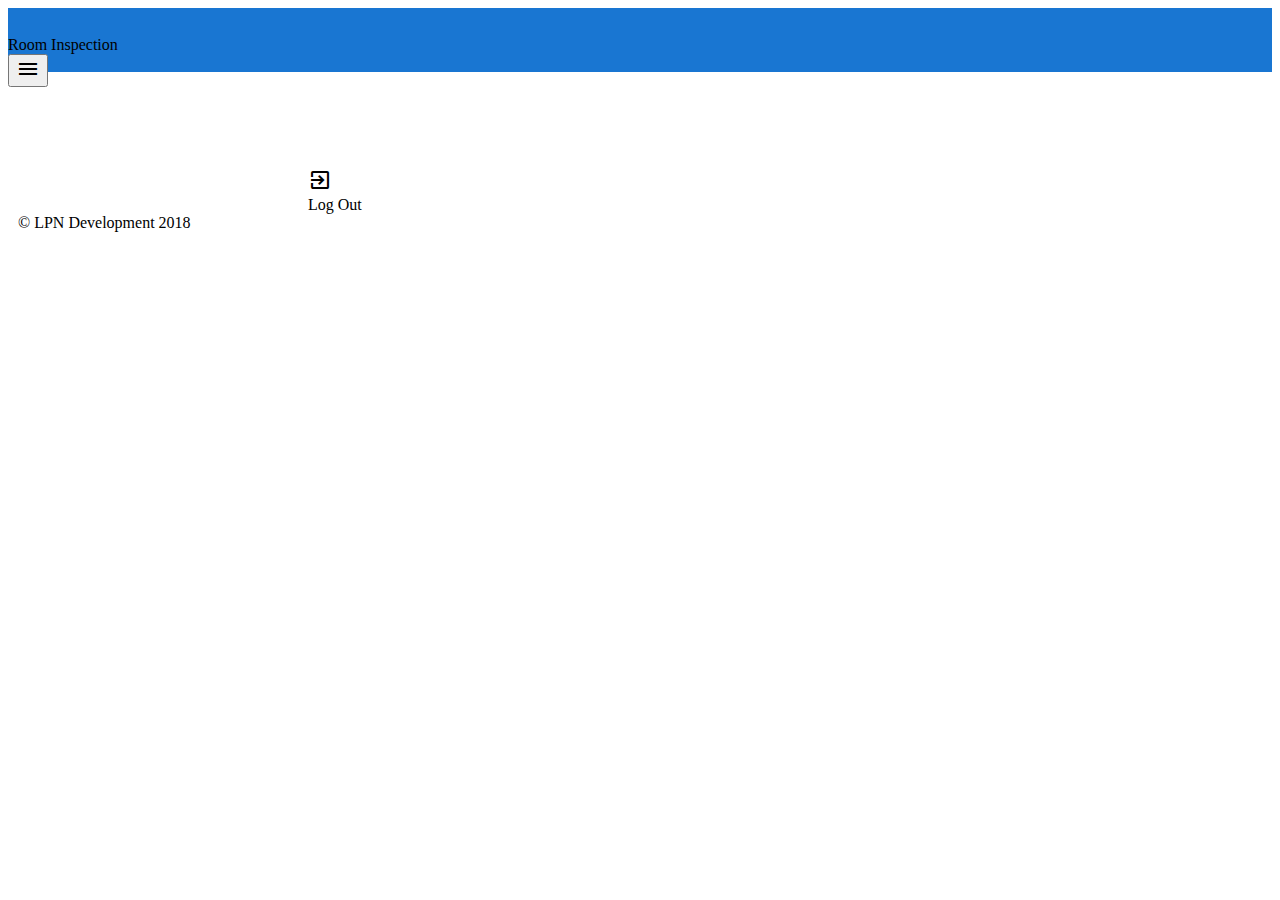
==== docs/index.html @ 7e737fa7 "s" ====
<!DOCTYPE html><html lang=en><head><meta charset=utf-8><meta http-equiv=X-UA-Compatible content="IE=edge"><meta name=viewport content="width=device-width,initial-scale=1"><!--[if IE]><link rel="icon" href="/favicon.ico"><![endif]--><link href="https://fonts.googleapis.com/css?family=Roboto:100:300,400,500,700,900|Material+Icons" rel=stylesheet><title>room-inspection</title><link href=js/about.5f7d6f63.js rel=prefetch><link href=/css/app.547b115f.css rel=preload as=style><link href=/css/chunk-vendors.bd48805f.css rel=preload as=style><link href=js/app.cf4e1e9e.js rel=preload as=script><link href=js/chunk-vendors.67952a44.js rel=preload as=script><link href=/css/chunk-vendors.bd48805f.css rel=stylesheet><link href=/css/app.547b115f.css rel=stylesheet><link rel=icon type=image/png sizes=32x32 href=/img/icons/favicon-32x32.png><link rel=icon type=image/png sizes=16x16 href=/img/icons/favicon-16x16.png><link rel=manifest href=/manifest.json><meta name=theme-color content=#4DBA87><meta name=apple-mobile-web-app-capable content=no><meta name=apple-mobile-web-app-status-bar-style content=default><meta name=apple-mobile-web-app-title content=room-inspection><link rel=apple-touch-icon href=/img/icons/apple-touch-icon-152x152.png><link rel=mask-icon href=/img/icons/safari-pinned-tab.svg color=#4DBA87><meta name=msapplication-TileImage content=/img/icons/msapplication-icon-144x144.png><meta name=msapplication-TileColor content=#000000></head><body><noscript><strong>We're sorry but room-inspection doesn't work properly without JavaScript enabled. Please enable it to continue.</strong></noscript><div id=app></div><script src=js/chunk-vendors.67952a44.js></script><script src=js/app.cf4e1e9e.js></script></body></html>
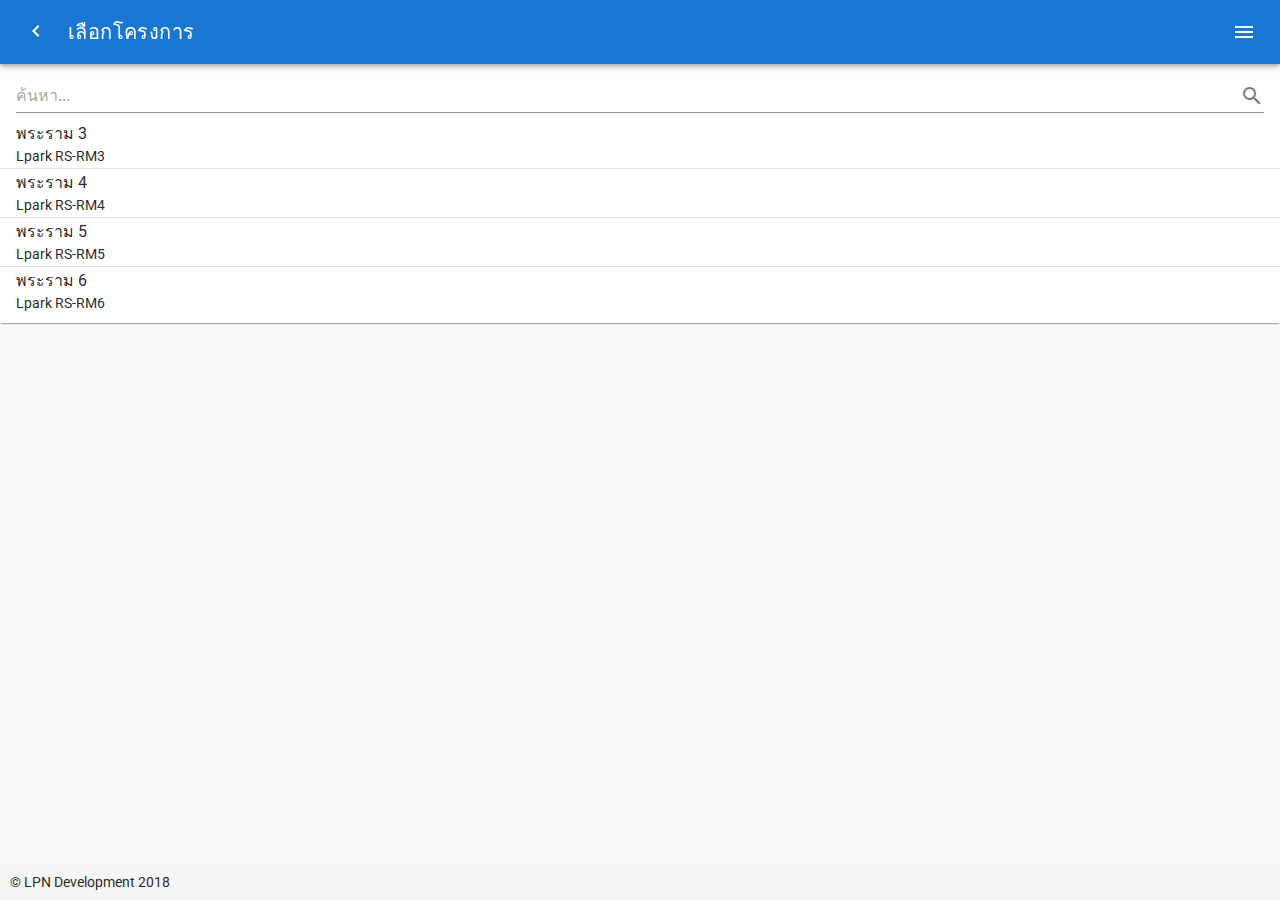
==== commit 759ae6bb: "Updates" ====
--- a/docs/index.html
+++ b/docs/index.html
@@ -1 +1 @@
-<!DOCTYPE html><html lang=en><head><meta charset=utf-8><meta http-equiv=X-UA-Compatible content="IE=edge"><meta name=viewport content="width=device-width,initial-scale=1"><!--[if IE]><link rel="icon" href="/favicon.ico"><![endif]--><link href="https://fonts.googleapis.com/css?family=Roboto:100:300,400,500,700,900|Material+Icons" rel=stylesheet><title>room-inspection</title><link href=js/about.5f7d6f63.js rel=prefetch><link href=/css/app.547b115f.css rel=preload as=style><link href=/css/chunk-vendors.bd48805f.css rel=preload as=style><link href=js/app.cf4e1e9e.js rel=preload as=script><link href=js/chunk-vendors.67952a44.js rel=preload as=script><link href=/css/chunk-vendors.bd48805f.css rel=stylesheet><link href=/css/app.547b115f.css rel=stylesheet><link rel=icon type=image/png sizes=32x32 href=/img/icons/favicon-32x32.png><link rel=icon type=image/png sizes=16x16 href=/img/icons/favicon-16x16.png><link rel=manifest href=/manifest.json><meta name=theme-color content=#4DBA87><meta name=apple-mobile-web-app-capable content=no><meta name=apple-mobile-web-app-status-bar-style content=default><meta name=apple-mobile-web-app-title content=room-inspection><link rel=apple-touch-icon href=/img/icons/apple-touch-icon-152x152.png><link rel=mask-icon href=/img/icons/safari-pinned-tab.svg color=#4DBA87><meta name=msapplication-TileImage content=/img/icons/msapplication-icon-144x144.png><meta name=msapplication-TileColor content=#000000></head><body><noscript><strong>We're sorry but room-inspection doesn't work properly without JavaScript enabled. Please enable it to continue.</strong></noscript><div id=app></div><script src=js/chunk-vendors.67952a44.js></script><script src=js/app.cf4e1e9e.js></script></body></html>+<!DOCTYPE html><html lang=en><head><meta charset=utf-8><meta http-equiv=X-UA-Compatible content="IE=edge"><meta name=viewport content="width=device-width,initial-scale=1"><!--[if IE]><link rel="icon" href="/favicon.ico"><![endif]--><link href="https://fonts.googleapis.com/css?family=Roboto:100:300,400,500,700,900|Material+Icons" rel=stylesheet><title>room-inspection</title><link href=js/about.5f7d6f63.js rel=prefetch><link href=css/chunk-vendors.bd48805f.css rel=preload as=style><link href=js/app.a5f34127.js rel=preload as=script><link href=js/chunk-vendors.67952a44.js rel=preload as=script><link href=css/chunk-vendors.bd48805f.css rel=stylesheet><link rel=icon type=image/png sizes=32x32 href=img/icons/favicon-32x32.png><link rel=icon type=image/png sizes=16x16 href=img/icons/favicon-16x16.png><link rel=manifest href=manifest.json><meta name=theme-color content=#4DBA87><meta name=apple-mobile-web-app-capable content=no><meta name=apple-mobile-web-app-status-bar-style content=default><meta name=apple-mobile-web-app-title content=room-inspection><link rel=apple-touch-icon href=img/icons/apple-touch-icon-152x152.png><link rel=mask-icon href=img/icons/safari-pinned-tab.svg color=#4DBA87><meta name=msapplication-TileImage content=/img/icons/msapplication-icon-144x144.png><meta name=msapplication-TileColor content=#000000></head><body><noscript><strong>We're sorry but room-inspection doesn't work properly without JavaScript enabled. Please enable it to continue.</strong></noscript><div id=app></div><script src=js/chunk-vendors.67952a44.js></script><script src=js/app.a5f34127.js></script></body></html>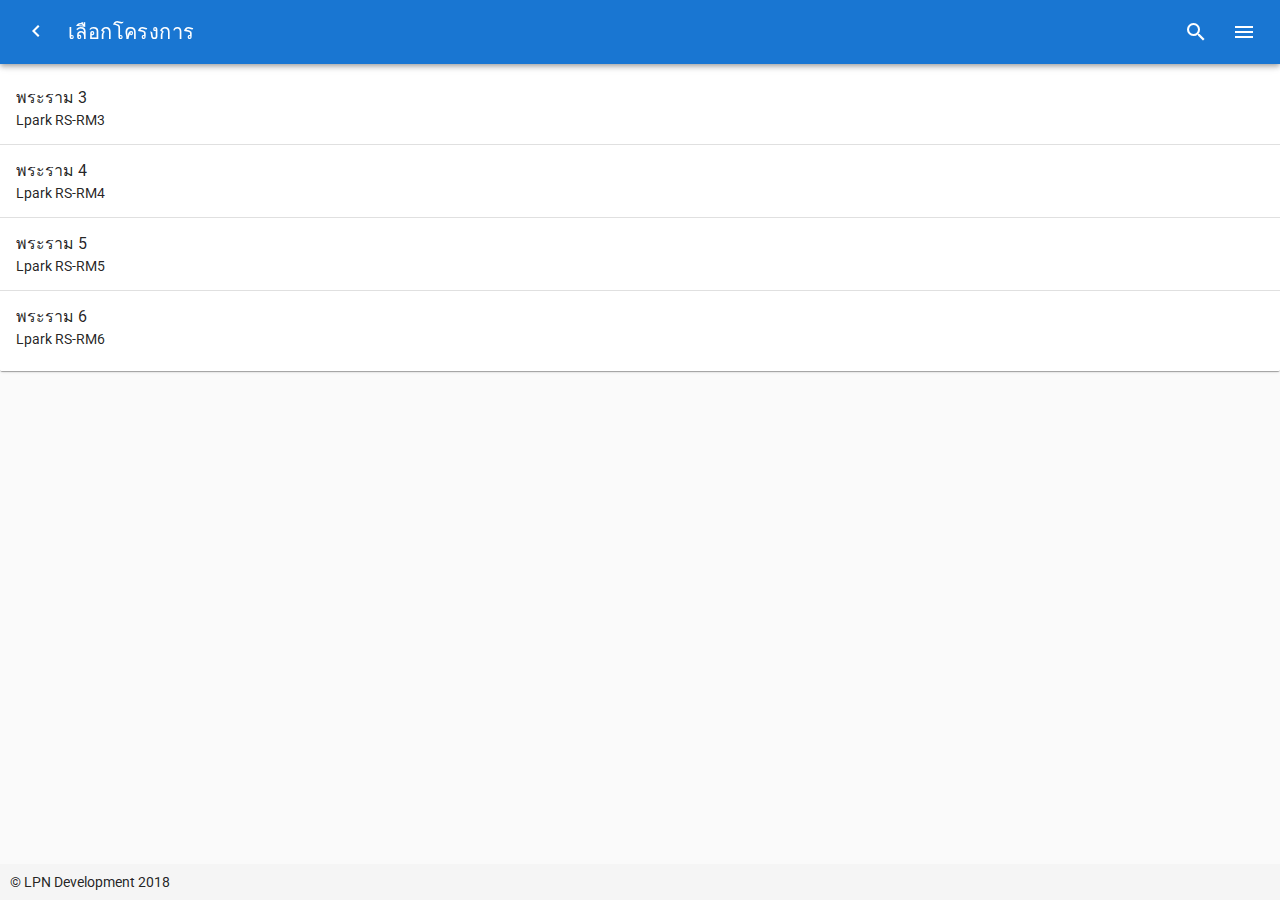
==== commit dac62809: "Updates" ====
--- a/docs/index.html
+++ b/docs/index.html
@@ -1 +1 @@
-<!DOCTYPE html><html lang=en><head><meta charset=utf-8><meta http-equiv=X-UA-Compatible content="IE=edge"><meta name=viewport content="width=device-width,initial-scale=1"><!--[if IE]><link rel="icon" href="/favicon.ico"><![endif]--><link href="https://fonts.googleapis.com/css?family=Roboto:100:300,400,500,700,900|Material+Icons" rel=stylesheet><title>room-inspection</title><link href=js/about.5f7d6f63.js rel=prefetch><link href=css/chunk-vendors.bd48805f.css rel=preload as=style><link href=js/app.a5f34127.js rel=preload as=script><link href=js/chunk-vendors.67952a44.js rel=preload as=script><link href=css/chunk-vendors.bd48805f.css rel=stylesheet><link rel=icon type=image/png sizes=32x32 href=img/icons/favicon-32x32.png><link rel=icon type=image/png sizes=16x16 href=img/icons/favicon-16x16.png><link rel=manifest href=manifest.json><meta name=theme-color content=#4DBA87><meta name=apple-mobile-web-app-capable content=no><meta name=apple-mobile-web-app-status-bar-style content=default><meta name=apple-mobile-web-app-title content=room-inspection><link rel=apple-touch-icon href=img/icons/apple-touch-icon-152x152.png><link rel=mask-icon href=img/icons/safari-pinned-tab.svg color=#4DBA87><meta name=msapplication-TileImage content=/img/icons/msapplication-icon-144x144.png><meta name=msapplication-TileColor content=#000000></head><body><noscript><strong>We're sorry but room-inspection doesn't work properly without JavaScript enabled. Please enable it to continue.</strong></noscript><div id=app></div><script src=js/chunk-vendors.67952a44.js></script><script src=js/app.a5f34127.js></script></body></html>+<!DOCTYPE html><html lang=en><head><meta charset=utf-8><meta http-equiv=X-UA-Compatible content="IE=edge"><meta name=viewport content="width=device-width,initial-scale=1"><!--[if IE]><link rel="icon" href="/favicon.ico"><![endif]--><link href="https://fonts.googleapis.com/css?family=Roboto:100:300,400,500,700,900|Material+Icons" rel=stylesheet><title>room-inspection</title><link href=js/about.5f7d6f63.js rel=prefetch><link href=css/chunk-vendors.bd48805f.css rel=preload as=style><link href=js/app.385f0363.js rel=preload as=script><link href=js/chunk-vendors.2a15eb2b.js rel=preload as=script><link href=css/chunk-vendors.bd48805f.css rel=stylesheet><link rel=icon type=image/png sizes=32x32 href=img/icons/favicon-32x32.png><link rel=icon type=image/png sizes=16x16 href=img/icons/favicon-16x16.png><link rel=manifest href=manifest.json><meta name=theme-color content=#4DBA87><meta name=apple-mobile-web-app-capable content=no><meta name=apple-mobile-web-app-status-bar-style content=default><meta name=apple-mobile-web-app-title content=room-inspection><link rel=apple-touch-icon href=img/icons/apple-touch-icon-152x152.png><link rel=mask-icon href=img/icons/safari-pinned-tab.svg color=#4DBA87><meta name=msapplication-TileImage content=/img/icons/msapplication-icon-144x144.png><meta name=msapplication-TileColor content=#000000></head><body><noscript><strong>We're sorry but room-inspection doesn't work properly without JavaScript enabled. Please enable it to continue.</strong></noscript><div id=app></div><script src=js/chunk-vendors.2a15eb2b.js></script><script src=js/app.385f0363.js></script></body></html>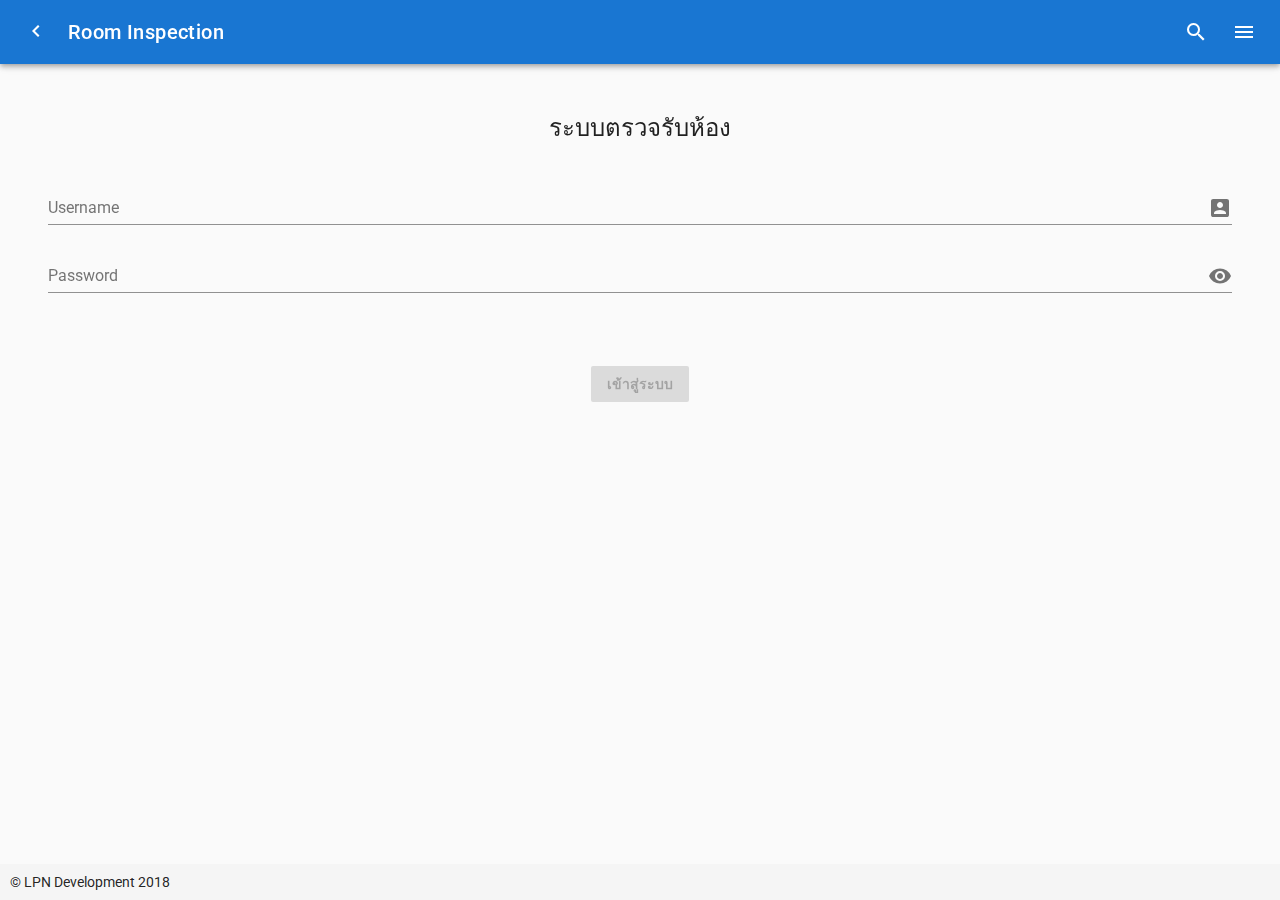
==== commit d5a4c104: "Updates" ====
--- a/docs/index.html
+++ b/docs/index.html
@@ -1 +1 @@
-<!DOCTYPE html><html lang=en><head><meta charset=utf-8><meta http-equiv=X-UA-Compatible content="IE=edge"><meta name=viewport content="width=device-width,initial-scale=1"><!--[if IE]><link rel="icon" href="/favicon.ico"><![endif]--><link href="https://fonts.googleapis.com/css?family=Roboto:100:300,400,500,700,900|Material+Icons" rel=stylesheet><title>room-inspection</title><link href=js/about.5f7d6f63.js rel=prefetch><link href=css/chunk-vendors.bd48805f.css rel=preload as=style><link href=js/app.385f0363.js rel=preload as=script><link href=js/chunk-vendors.2a15eb2b.js rel=preload as=script><link href=css/chunk-vendors.bd48805f.css rel=stylesheet><link rel=icon type=image/png sizes=32x32 href=img/icons/favicon-32x32.png><link rel=icon type=image/png sizes=16x16 href=img/icons/favicon-16x16.png><link rel=manifest href=manifest.json><meta name=theme-color content=#4DBA87><meta name=apple-mobile-web-app-capable content=no><meta name=apple-mobile-web-app-status-bar-style content=default><meta name=apple-mobile-web-app-title content=room-inspection><link rel=apple-touch-icon href=img/icons/apple-touch-icon-152x152.png><link rel=mask-icon href=img/icons/safari-pinned-tab.svg color=#4DBA87><meta name=msapplication-TileImage content=/img/icons/msapplication-icon-144x144.png><meta name=msapplication-TileColor content=#000000></head><body><noscript><strong>We're sorry but room-inspection doesn't work properly without JavaScript enabled. Please enable it to continue.</strong></noscript><div id=app></div><script src=js/chunk-vendors.2a15eb2b.js></script><script src=js/app.385f0363.js></script></body></html>+<!DOCTYPE html><html lang=en><head><meta charset=utf-8><meta http-equiv=X-UA-Compatible content="IE=edge"><meta name=viewport content="width=device-width,initial-scale=1"><!--[if IE]><link rel="icon" href="/favicon.ico"><![endif]--><link href="https://fonts.googleapis.com/css?family=Roboto:100:300,400,500,700,900|Material+Icons" rel=stylesheet><title>room-inspection</title><link href=js/about.5f7d6f63.js rel=prefetch><link href=css/chunk-vendors.bd48805f.css rel=preload as=style><link href=js/app.22a2d65a.js rel=preload as=script><link href=js/chunk-vendors.2f0a98ba.js rel=preload as=script><link href=css/chunk-vendors.bd48805f.css rel=stylesheet><link rel=icon type=image/png sizes=32x32 href=img/icons/favicon-32x32.png><link rel=icon type=image/png sizes=16x16 href=img/icons/favicon-16x16.png><link rel=manifest href=manifest.json><meta name=theme-color content=#4DBA87><meta name=apple-mobile-web-app-capable content=no><meta name=apple-mobile-web-app-status-bar-style content=default><meta name=apple-mobile-web-app-title content=room-inspection><link rel=apple-touch-icon href=img/icons/apple-touch-icon-152x152.png><link rel=mask-icon href=img/icons/safari-pinned-tab.svg color=#4DBA87><meta name=msapplication-TileImage content=/img/icons/msapplication-icon-144x144.png><meta name=msapplication-TileColor content=#000000></head><body><noscript><strong>We're sorry but room-inspection doesn't work properly without JavaScript enabled. Please enable it to continue.</strong></noscript><div id=app></div><script src=js/chunk-vendors.2f0a98ba.js></script><script src=js/app.22a2d65a.js></script></body></html>